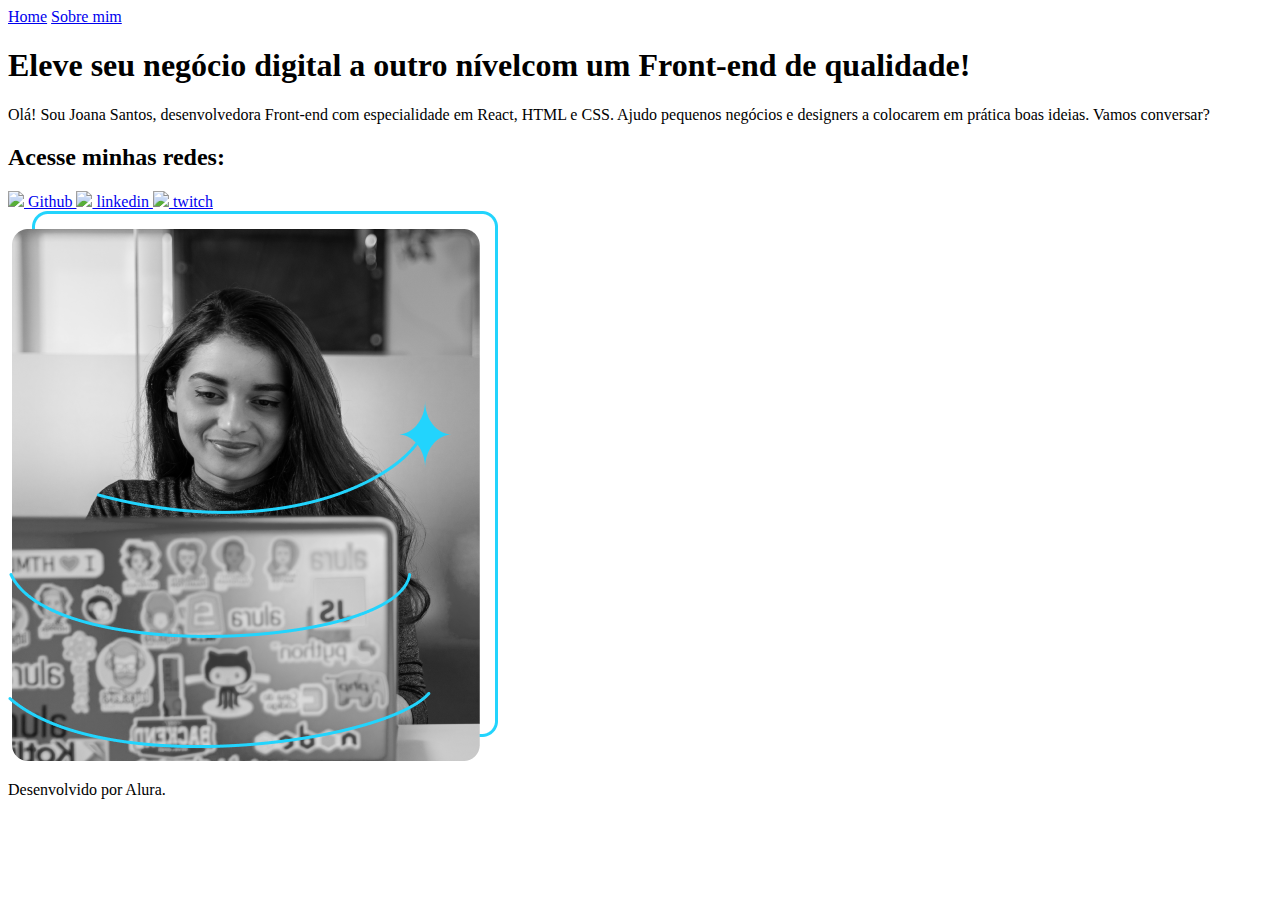
==== index.html @ 7d4047a4 "Add files via upload" ====
<!DOCTYPE html>
<html lang="pt-br">
<head>
    <meta charset="UTF-8">
    <meta http-equiv="X-UA-Compatible" content="IE=edge">
    <meta name="viewport" content="width=device-width, initial-scale=1.0">
    <title>Portifolio</title>
    <link rel="stylesheet" href="./styles/style.css">
</head>
<body>
    <header class="cabeçalho">
        <nav class="cabeçalho__menu">
            <a class="cabeçalho__menu__link" href="index.html">Home</a>
            <a class="cabeçalho__menu__link" href="about.html">Sobre mim</a>
        </nav>
    </header>
    <main class="apresentaçao">
        <section class="apresentaçao__conteudo">
            <h1 class="apresentaçao__conteudo__titulo">Eleve seu negócio digital a outro nível<strong class="titulo-destaque">com um Front-end de qualidade!</strong> </h1>
            <p class="apresentaçao__conteudo__texto">Olá! Sou Joana Santos, desenvolvedora Front-end com especialidade em React, HTML e CSS. Ajudo pequenos negócios e designers a colocarem em prática boas ideias. Vamos conversar?</p>
            <div class="apresentaçao__links">
            <h2 class="apresentaçao__links__sub-titulo">Acesse minhas redes:</h2>
            <a class="apresentaçao__links__navegaçao" href="https://Github.com/rafaellaballerini">
                <img src="./assets/github.png">
                Github
            </a>
            <a class="apresentaçao__links__navegaçao" href="https://linkedin.com/in/rafaballerini">
                <img src="./assets/linkedin.png">
                linkedin
            </a>
            <a class="apresentaçao__links__navegaçao" href="https://twitch.tv/guilimadev">
                <img src="./assets/twitch.png">
                twitch
            </a>
            </div>
        </section>
        <img class="apresentaçao__imagem" src="Imagem (1).png" alt="foto da Joana Santos">
    </main>
    <footer class="rodape">
        <p>Desenvolvido por Alura.</p>
    </footer>
</body>
</html>
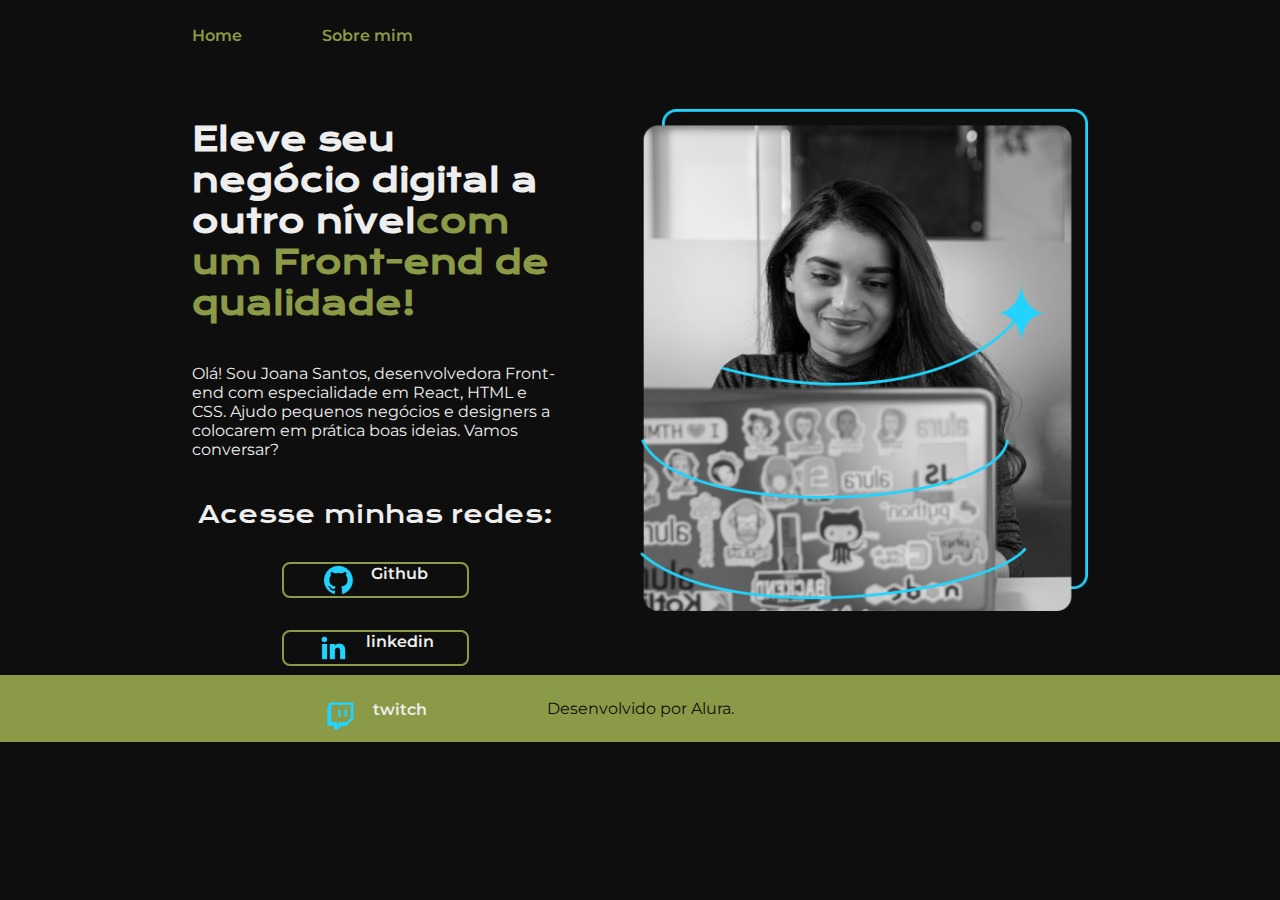
==== commit f54b7538: "index.html" ====
--- a/index.html
+++ b/index.html
@@ -5,7 +5,7 @@
     <meta http-equiv="X-UA-Compatible" content="IE=edge">
     <meta name="viewport" content="width=device-width, initial-scale=1.0">
     <title>Portifolio</title>
-    <link rel="stylesheet" href="./styles/style.css">
+    <link rel="stylesheet" href="./style.css">
 </head>
 <body>
     <header class="cabeçalho">
@@ -21,15 +21,15 @@
             <div class="apresentaçao__links">
             <h2 class="apresentaçao__links__sub-titulo">Acesse minhas redes:</h2>
             <a class="apresentaçao__links__navegaçao" href="https://Github.com/rafaellaballerini">
-                <img src="./assets/github.png">
+                <img src="./github.png">
                 Github
             </a>
             <a class="apresentaçao__links__navegaçao" href="https://linkedin.com/in/rafaballerini">
-                <img src="./assets/linkedin.png">
+                <img src="./linkedin.png">
                 linkedin
             </a>
             <a class="apresentaçao__links__navegaçao" href="https://twitch.tv/guilimadev">
-                <img src="./assets/twitch.png">
+                <img src="./twitch.png">
                 twitch
             </a>
             </div>
@@ -40,4 +40,4 @@
         <p>Desenvolvido por Alura.</p>
     </footer>
 </body>
-</html>+</html>
--- a/style.css
+++ b/style.css
@@ -0,0 +1,136 @@
+@import url('https://fonts.googleapis.com/css2?family=Krona+One&family=Montserrat:wght@100;400;600&display=swap');
+
+:root {
+    --cor-primaria: #0F0E0E;
+    --cor-secundaria: #EEEEEE;
+    --cor-terciaria: #8B9A46;
+    --cor-hover: #541212;
+
+    --font-primaria: 'Krona One', sans-serif;
+    --font-secundaria: 'Montserrat', sans-serif;
+}
+
+* {
+    margin:  0;
+    padding: 0;
+}
+
+body {
+    box-sizing: border-box;
+    background-color: var(--cor-primaria);
+    color: var(--cor-secundaria);
+    }
+
+.cabeçalho {
+    padding: 2% 0% 0% 15%;
+}
+
+.cabeçalho__menu {
+    display: flex;
+    gap: 80px;
+}
+
+.cabeçalho__menu__link {
+    font-family: var(--font-secundaria);
+    font-size: 1,5rem;
+    font-weight: 600;
+    color: var(--cor-terciaria);
+    text-decoration: none;
+}
+
+.apresentaçao{
+        padding: 5% 15%;
+        display: flex;
+        align-items: center;
+        justify-content: space-between;
+        gap: 82px;
+    }
+
+.apresentaçao__conteudo {
+    Width: 50%;
+    Height: 482px;
+    display: flex;
+    flex-direction: column;
+    gap: 40px;
+}
+.apresentaçao__conteudo__titulo {
+    font-size: 2,25rem;
+    font-family: var(--font-primaria);
+}
+
+.titulo-destaque {
+    color: var(--cor-terciaria);
+}
+
+.apresentaçao__conteudo__texto {
+    font-size: 1,5rem;
+    font-family: var(--font-secundaria);
+}
+
+.apresentaçao__links {
+    display: flex;
+    flex-direction: column;
+    align-items: center;
+    justify-content: space-between;
+    gap: 32px;
+}
+
+.apresentaçao__links__sub-titulo{
+    font-family: var(--font-primaria);
+    font-weight: 400;
+    font-size: 1,5rem;
+
+}
+
+.apresentaçao__links__navegaçao {
+    display: flex;
+    justify-content: center;
+    gap: 16px;
+    border: 2px solid var(--cor-terciaria);
+    width: 50%;
+    text-align: center;
+    border-radius: 8px;
+    font-size: 1,5rem;
+    font-weight: 600;
+    padding: 21,5px 0;
+    text-decoration: none;
+    color: var(--cor-secundaria);
+    font-family: var(--font-secundaria);
+}
+.apresentaçao__links__link:hover {
+    background-color: var(--cor-hover);
+}
+
+.apresentaçao__imagem {
+    width: 50%;
+
+}
+
+.rodape {
+    padding: 24px;
+    color: var(--cor-primaria);
+    background-color: var(--cor-terciaria);
+    text-align: center;
+    font-family: var(--font-secundaria);
+    font-size: 1,5rem;
+    font-weight: 400;
+}
+
+@media (max-width: 1200px) {
+    .cabeçalho {
+        padding: 10%;
+    }
+    
+    .cabeçalho__menu {
+        justify-content: center;
+    }
+
+    .apresentaçao {
+        flex-direction: column-reverse;
+        padding: 5%;
+    }
+
+    .apresentaçao__conteudo {
+        width: auto;
+    }
+}